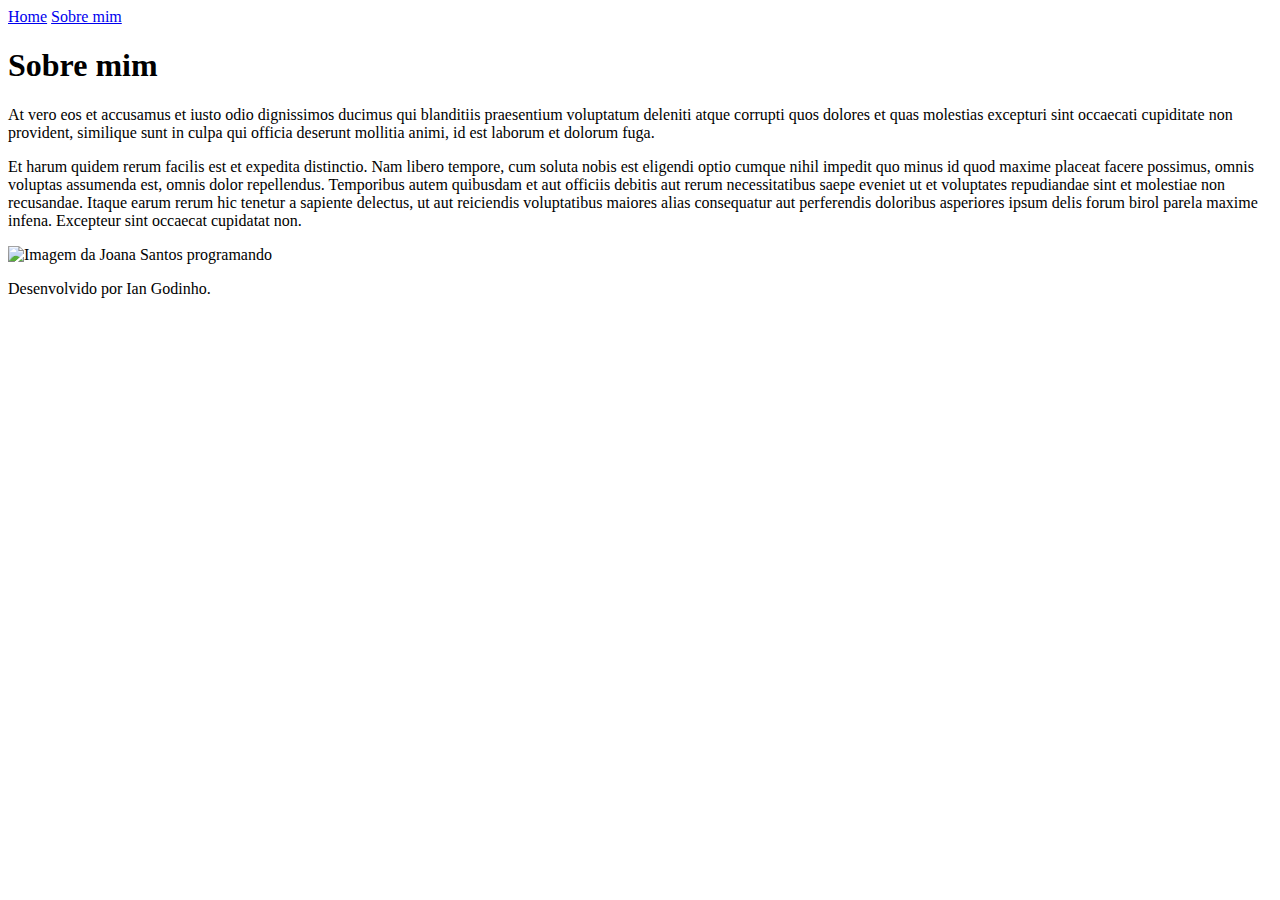
==== about.html @ 5f4ec8cc "Add files via upload" ====
<!DOCTYPE html>
<html lang="pt-br">
<head>
    <meta charset="UTF-8">
    <meta name="viewport" content="width=device-width, initial-scale=1.0">
    <link rel="stylesheet" href="/alura/styles/style.css"> 
    <title>Sobre mim</title>
</head>
<body>
    <header class="cabecalho">
        <nav class="cabecalho__menu">
            <a class="cabecalho__menu__link" href="index.html">Home</a>
            <a class="cabecalho__menu__link" href="about.html">Sobre mim</a>
        </nav>
    </header>

    <main class="apresentacao">
        <section class="apresentacao__conteudo">
            <h1 class="apresentacao__conteudo__titulo">Sobre mim</h1>
            <p class="apresentacao__conteudo__texto">At vero eos et accusamus et iusto odio dignissimos ducimus qui blanditiis praesentium voluptatum deleniti atque corrupti quos dolores et quas molestias excepturi sint occaecati cupiditate non provident, similique sunt in culpa qui officia deserunt mollitia animi, id est laborum et dolorum fuga.</p>
            <p class="apresentacao__conteudo__texto">Et harum quidem rerum facilis est et expedita distinctio. Nam libero tempore, cum soluta nobis est eligendi optio cumque nihil impedit quo minus id quod maxime placeat facere possimus, omnis voluptas assumenda est, omnis dolor repellendus. Temporibus autem quibusdam et aut officiis debitis aut rerum necessitatibus saepe eveniet ut et voluptates repudiandae sint et molestiae non recusandae. Itaque earum rerum hic tenetur a sapiente delectus, ut aut reiciendis voluptatibus maiores alias consequatur aut perferendis doloribus asperiores ipsum delis forum birol parela maxime infena. Excepteur sint occaecat cupidatat non.</p>
        </section>
        <img class="apresentacao__imagem" src="/alura/assets/Imagem.png" alt="Imagem da Joana Santos programando">
    </main>

    <footer class="rodape">
        <p>Desenvolvido por Ian Godinho.</p>
    </footer>
</body>
</html>
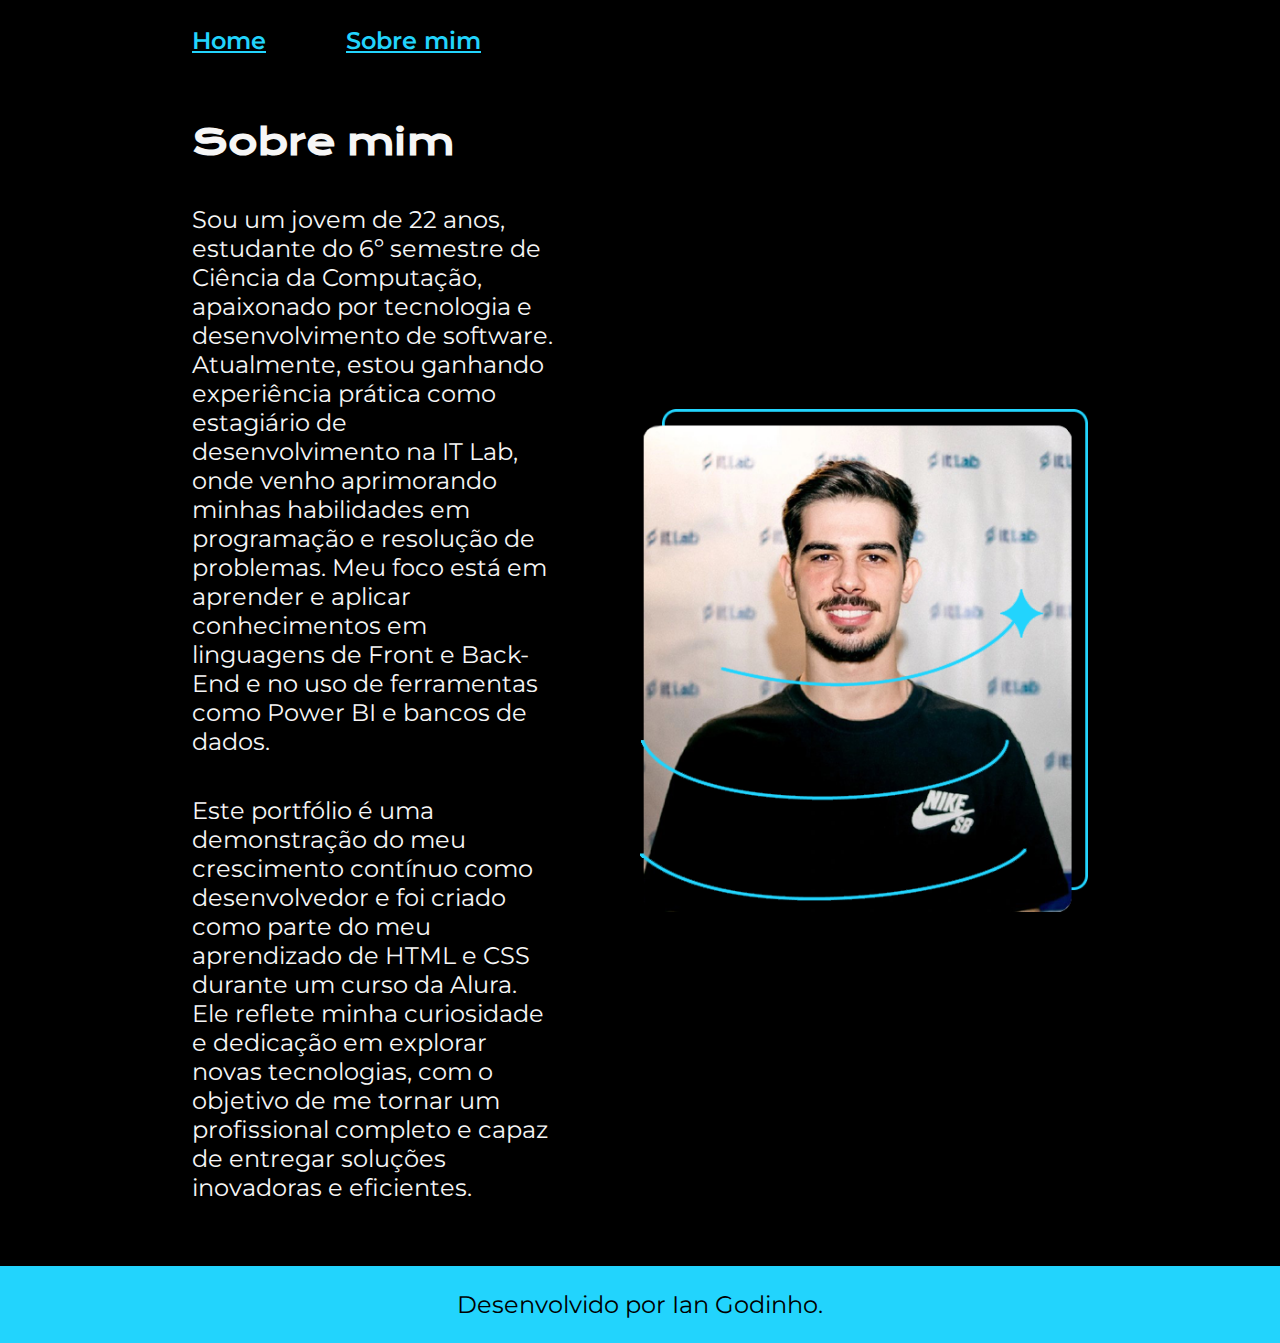
==== commit 0e89c78a: "Changing details" ====
--- a/about.html
+++ b/about.html
@@ -3,7 +3,7 @@
 <head>
     <meta charset="UTF-8">
     <meta name="viewport" content="width=device-width, initial-scale=1.0">
-    <link rel="stylesheet" href="/alura/styles/style.css"> 
+    <link rel="stylesheet" href="./styles/style.css"> 
     <title>Sobre mim</title>
 </head>
 <body>
@@ -17,10 +17,10 @@
     <main class="apresentacao">
         <section class="apresentacao__conteudo">
             <h1 class="apresentacao__conteudo__titulo">Sobre mim</h1>
-            <p class="apresentacao__conteudo__texto">At vero eos et accusamus et iusto odio dignissimos ducimus qui blanditiis praesentium voluptatum deleniti atque corrupti quos dolores et quas molestias excepturi sint occaecati cupiditate non provident, similique sunt in culpa qui officia deserunt mollitia animi, id est laborum et dolorum fuga.</p>
-            <p class="apresentacao__conteudo__texto">Et harum quidem rerum facilis est et expedita distinctio. Nam libero tempore, cum soluta nobis est eligendi optio cumque nihil impedit quo minus id quod maxime placeat facere possimus, omnis voluptas assumenda est, omnis dolor repellendus. Temporibus autem quibusdam et aut officiis debitis aut rerum necessitatibus saepe eveniet ut et voluptates repudiandae sint et molestiae non recusandae. Itaque earum rerum hic tenetur a sapiente delectus, ut aut reiciendis voluptatibus maiores alias consequatur aut perferendis doloribus asperiores ipsum delis forum birol parela maxime infena. Excepteur sint occaecat cupidatat non.</p>
+            <p class="apresentacao__conteudo__texto">Sou um jovem de 22 anos, estudante do 6º semestre de Ciência da Computação, apaixonado por tecnologia e desenvolvimento de software. Atualmente, estou ganhando experiência prática como estagiário de desenvolvimento na IT Lab, onde venho aprimorando minhas habilidades em programação e resolução de problemas. Meu foco está em aprender e aplicar conhecimentos em linguagens de Front e Back-End e no uso de ferramentas como Power BI e bancos de dados.</p>
+            <p class="apresentacao__conteudo__texto">Este portfólio é uma demonstração do meu crescimento contínuo como desenvolvedor e foi criado como parte do meu aprendizado de HTML e CSS durante um curso da Alura. Ele reflete minha curiosidade e dedicação em explorar novas tecnologias, com o objetivo de me tornar um profissional completo e capaz de entregar soluções inovadoras e eficientes.</p>
         </section>
-        <img class="apresentacao__imagem" src="/alura/assets/Imagem.png" alt="Imagem da Joana Santos programando">
+        <img class="apresentacao__imagem" src="./assets/ImagemIan.png" alt="Imagem do Ian programando">
     </main>
 
     <footer class="rodape">
--- a/styles/style.css
+++ b/styles/style.css
@@ -0,0 +1,145 @@
+@import url('https://fonts.googleapis.com/css2?family=Krona+One&family=Montserrat:wght@400;600&display=swap');
+
+:root {
+    --cor-primaria: #000000;
+    --cor-secundaria: #f6f6f6;
+    --cor-terciaria: #22d4fd;
+    --cor-hover: #272727;
+
+    --fonte-primaria: 'Krona One', sans-serif;
+    --fonte-secundaria: 'Montserrat', sans-serif;
+}
+
+* {
+    margin: 0;
+    padding: 0;
+}
+
+body {
+    box-sizing: border-box;
+    background-color: var(--cor-primaria);
+    color: var(--cor-secundaria);
+}
+
+h1{
+    font-weight: bold;
+    font-family: 'Segoe UI', Tahoma, Geneva, Verdana, sans-serif;
+}
+
+p {
+    font-family: var(--fonte-secundaria);
+}
+
+.cabecalho {
+    padding: 2% 0 0 15%;
+}
+
+.cabecalho__menu {
+    display: flex;
+    gap: 80px;
+}
+
+.cabecalho__menu__link {
+    font-family: var(--fonte-secundaria);
+    font-size: 1.5rem;
+    font-weight: 600;
+    color: var(--cor-terciaria);
+}
+
+.apresentacao {
+    padding: 5% 15%;
+    display: flex;
+    align-items: center;
+    justify-content: space-between;
+    gap: 82px;
+}
+
+.apresentacao__conteudo {
+    width: 50%;
+    display: flex;
+    flex-direction: column;
+    gap: 40px;
+}
+
+.apresentacao__conteudo__titulo {
+    font-size: 2.25rem;
+    font-family: var(--fonte-primaria);
+}
+
+.titulo-destaque{
+    color: var(--cor-terciaria);
+    padding: 10px;
+}
+
+.apresentacao__conteudo__texto {
+    font-size: 1.5rem;
+    font-family: var(--fonte-secundaria);
+}
+
+.apresentacao__links_subtitulo{
+    font-family: var(--fonte-primaria);
+    font-size: 1.5rem;
+    font-weight: 400;
+}
+
+.apresentacao__links {
+    display: flex;
+    flex-direction: column;
+    justify-content: space-between;
+    align-items: center;
+    gap: 32px;
+}
+
+.apresentacao__links__navegacao {
+    /* background-color: #22D4FD; */
+    display: flex;
+    justify-content: center;
+    gap: 16px;
+    width: 50%;
+    text-align: center;
+    border: 2px solid var(--cor-terciaria);
+    border-radius: 8px;
+    font-size: 1.5rem;
+    font-weight: 600;
+    padding: 21.5px 0;
+    text-decoration: none;
+    color: var(--cor-secundaria);
+    font-family: var(--fonte-secundaria);
+}
+
+.apresentacao__links__link:hover {
+    background-color: var(--cor-hover);
+}
+
+.apresentacao__imagem {
+    width: 50%;
+}
+
+.rodape {
+    background-color: var(--cor-terciaria);
+    padding: 24px;
+    color: var(--cor-primaria);
+    text-align: center;
+    font-size: 1.5rem;
+    font-family: var(--fonte-secundaria);
+    font-weight: 400;
+}
+
+@media (max-width: 1200px){
+    .cabecalho {
+        padding: 10%;
+    }
+
+    .cabecalho__menu {
+        justify-content: center;
+    }
+
+    .apresentacao {
+        flex-direction: column-reverse;
+        padding: 5%;
+    }
+
+    .apresentacao__conteudo {
+        width: auto;
+    }
+}